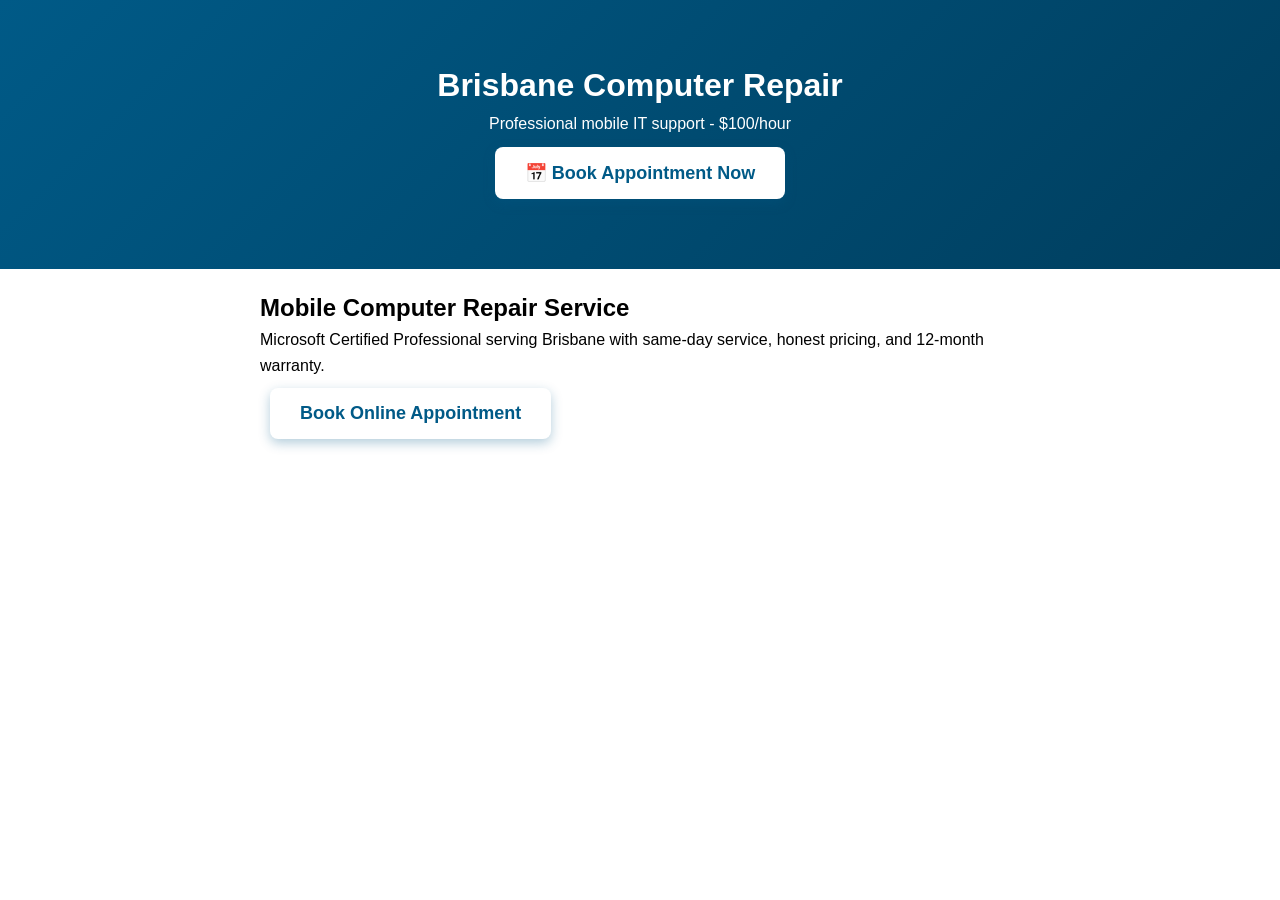
==== booking-test.html @ 238a13c6 "Cyborg Rebuild: Complete booking system from scratch" ====
<!DOCTYPE html>
<html lang="en">
<head>
    <meta charset="UTF-8">
    <meta name="viewport" content="width=device-width, initial-scale=1.0">
    <title>Brisbane Computer Repair - Book Now</title>
    <style>
        * { margin: 0; padding: 0; box-sizing: border-box; }
        body { font-family: Arial, sans-serif; line-height: 1.6; }
        .container { max-width: 800px; margin: 0 auto; padding: 20px; }
        
        .hero { 
            background: linear-gradient(135deg, #005a87 0%, #003e5e 100%); 
            color: white; padding: 40px 0; text-align: center; 
        }
        
        .booking-btn {
            background: white; color: #005a87; border: none;
            padding: 15px 30px; border-radius: 8px; font-size: 18px;
            font-weight: 600; cursor: pointer; margin: 10px;
            box-shadow: 0 4px 12px rgba(0,90,135,0.3);
            transition: transform 0.3s;
        }
        
        .booking-btn:hover { transform: translateY(-2px); }
        
        .modal {
            display: none; position: fixed; top: 0; left: 0;
            width: 100%; height: 100%; background: rgba(0,0,0,0.8);
            z-index: 10000; justify-content: center; align-items: center;
        }
        
        .modal-content {
            background: white; border-radius: 12px; width: 90%;
            max-width: 600px; max-height: 80vh; overflow-y: auto;
        }
        
        .modal-header {
            background: #005a87; color: white; padding: 20px;
            border-radius: 12px 12px 0 0; position: relative;
        }
        
        .close-btn {
            position: absolute; right: 20px; top: 15px;
            background: none; border: none; color: white;
            font-size: 24px; cursor: pointer;
        }
        
        .modal-body { padding: 30px; }
        
        .step { display: none; }
        .step.active { display: block; }
        
        .service-grid {
            display: grid; grid-template-columns: repeat(auto-fit, minmax(250px, 1fr));
            gap: 15px; margin: 20px 0;
        }
        
        .service-card {
            border: 2px solid #e9ecef; border-radius: 8px; padding: 20px;
            cursor: pointer; transition: all 0.3s; text-align: center;
        }
        
        .service-card:hover { border-color: #005a87; background: #f8f9fa; }
        .service-card.selected { border-color: #005a87; background: #e3f2fd; }
        
        .time-grid {
            display: grid; grid-template-columns: repeat(auto-fit, minmax(120px, 1fr));
            gap: 10px; margin: 20px 0;
        }
        
        .time-slot {
            border: 2px solid #e9ecef; border-radius: 6px; padding: 10px;
            cursor: pointer; text-align: center; transition: all 0.3s;
        }
        
        .time-slot:hover { border-color: #005a87; }
        .time-slot.selected { background: #005a87; color: white; }
        .time-slot.unavailable { background: #f8f9fa; color: #6c757d; cursor: not-allowed; }
        
        .form-group { margin: 15px 0; }
        .form-group label { display: block; margin-bottom: 5px; font-weight: 500; }
        .form-group input, .form-group textarea {
            width: 100%; padding: 10px; border: 2px solid #e9ecef;
            border-radius: 6px; font-size: 16px;
        }
        
        .btn-primary {
            background: #005a87; color: white; border: none;
            padding: 12px 24px; border-radius: 6px; cursor: pointer;
            font-size: 16px; width: 100%; margin-top: 20px;
        }
        
        .step-indicator {
            display: flex; justify-content: center; margin-bottom: 30px; gap: 20px;
        }
        
        .step-item {
            padding: 8px 16px; border-radius: 20px; background: #e9ecef;
            color: #6c757d; font-weight: 500;
        }
        
        .step-item.active { background: #005a87; color: white; }
    </style>
</head>
<body>
    <div class="hero">
        <div class="container">
            <h1>Brisbane Computer Repair</h1>
            <p>Professional mobile IT support - $100/hour</p>
            <button class="booking-btn" onclick="openModal()">📅 Book Appointment Now</button>
        </div>
    </div>

    <div class="container">
        <h2>Mobile Computer Repair Service</h2>
        <p>Microsoft Certified Professional serving Brisbane with same-day service, honest pricing, and 12-month warranty.</p>
        <button class="booking-btn" onclick="openModal()">Book Online Appointment</button>
    </div>

    <!-- Booking Modal -->
    <div id="bookingModal" class="modal">
        <div class="modal-content">
            <div class="modal-header">
                <h2>Book Your Appointment</h2>
                <button class="close-btn" onclick="closeModal()">&times;</button>
            </div>
            <div class="modal-body">
                <div class="step-indicator">
                    <div class="step-item active" data-step="1">1. Service</div>
                    <div class="step-item" data-step="2">2. Time</div>
                    <div class="step-item" data-step="3">3. Details</div>
                </div>

                <!-- Step 1: Service Selection -->
                <div id="step1" class="step active">
                    <h3>Select Your Service</h3>
                    <div class="service-grid">
                        <div class="service-card" onclick="selectService('Computer Repair', 100, 1)">
                            <h4>Computer Repair</h4>
                            <p>$100/hour</p>
                            <p>Hardware diagnosis, component replacement, system repairs</p>
                        </div>
                        <div class="service-card" onclick="selectService('Software Support', 100, 1)">
                            <h4>Software Support</h4>
                            <p>$100/hour</p>
                            <p>Software installation, virus removal, optimization</p>
                        </div>
                        <div class="service-card" onclick="selectService('Data Recovery', 100, 2)">
                            <h4>Data Recovery</h4>
                            <p>$100/hour</p>
                            <p>File recovery, backup solutions, data transfer</p>
                        </div>
                        <div class="service-card" onclick="selectService('Network Setup', 100, 1)">
                            <h4>Network Setup</h4>
                            <p>$100/hour</p>
                            <p>WiFi configuration, network troubleshooting</p>
                        </div>
                    </div>
                </div>

                <!-- Step 2: Time Selection -->
                <div id="step2" class="step">
                    <h3>Choose Your Time</h3>
                    <div id="selectedService"></div>
                    
                    <div class="form-group">
                        <label for="appointmentDate">Select Date:</label>
                        <input type="date" id="appointmentDate" onchange="loadTimeSlots()">
                    </div>
                    
                    <div class="form-group">
                        <label>Duration:</label>
                        <label><input type="radio" name="duration" value="1" checked onchange="updateDuration(1)"> 1 Hour ($100)</label>
                        <label><input type="radio" name="duration" value="2" onchange="updateDuration(2)"> 2 Hours ($200)</label>
                    </div>
                    
                    <div id="timeSlots" class="time-grid"></div>
                </div>

                <!-- Step 3: Customer Details -->
                <div id="step3" class="step">
                    <h3>Your Details</h3>
                    <div id="bookingSummary"></div>
                    
                    <form id="bookingForm" action="https://formspree.io/f/mrbzrkzk" method="POST">
                        <input type="hidden" name="service" id="hiddenService">
                        <input type="hidden" name="datetime" id="hiddenDateTime">
                        <input type="hidden" name="duration" id="hiddenDuration">
                        <input type="hidden" name="cost" id="hiddenCost">
                        
                        <div class="form-group">
                            <label for="customerName">Full Name *</label>
                            <input type="text" id="customerName" name="name" required>
                        </div>
                        
                        <div class="form-group">
                            <label for="customerEmail">Email Address *</label>
                            <input type="email" id="customerEmail" name="email" required>
                        </div>
                        
                        <div class="form-group">
                            <label for="customerPhone">Phone Number *</label>
                            <input type="tel" id="customerPhone" name="phone" required>
                        </div>
                        
                        <div class="form-group">
                            <label for="customerAddress">Service Address (Brisbane) *</label>
                            <input type="text" id="customerAddress" name="address" placeholder="Where should we visit?" required>
                        </div>
                        
                        <div class="form-group">
                            <label for="customerMessage">Describe Your Issue</label>
                            <textarea id="customerMessage" name="message" rows="4" placeholder="Tell us about your computer problem..."></textarea>
                        </div>
                        
                        <button type="submit" class="btn-primary">Submit Booking Request</button>
                    </form>
                </div>
            </div>
        </div>
    </div>

    <script>
        let selectedServiceName = '';
        let selectedDuration = 1;
        let selectedTime = '';
        let selectedDate = '';

        function openModal() {
            console.log('Opening booking modal...');
            document.getElementById('bookingModal').style.display = 'flex';
            document.body.style.overflow = 'hidden';
            
            // Set minimum date to today
            const today = new Date().toISOString().split('T')[0];
            document.getElementById('appointmentDate').min = today;
        }

        function closeModal() {
            document.getElementById('bookingModal').style.display = 'none';
            document.body.style.overflow = 'auto';
            resetForm();
        }

        function resetForm() {
            // Reset to step 1
            showStep(1);
            selectedServiceName = '';
            selectedDuration = 1;
            selectedTime = '';
            selectedDate = '';
            
            // Clear form
            document.getElementById('bookingForm').reset();
            document.querySelectorAll('.service-card').forEach(card => card.classList.remove('selected'));
            document.querySelectorAll('.time-slot').forEach(slot => slot.classList.remove('selected'));
        }

        function showStep(stepNumber) {
            document.querySelectorAll('.step').forEach(step => step.classList.remove('active'));
            document.querySelectorAll('.step-item').forEach(item => item.classList.remove('active'));
            
            document.getElementById('step' + stepNumber).classList.add('active');
            document.querySelector('.step-item[data-step=\"' + stepNumber + '\"]').classList.add('active');
        }

        function selectService(serviceName, price, defaultDuration) {
            selectedServiceName = serviceName;
            selectedDuration = defaultDuration;
            
            // Update UI
            document.querySelectorAll('.service-card').forEach(card => card.classList.remove('selected'));
            event.target.closest('.service-card').classList.add('selected');
            
            document.getElementById('selectedService').innerHTML = 
                '<p><strong>Selected:</strong> ' + serviceName + ' - $' + price + '/hour</p>';
            
            // Set duration radio
            document.querySelector('input[name=\"duration\"][value=\"' + defaultDuration + '\"]').checked = true;
            
            setTimeout(() => showStep(2), 500);
        }

        function updateDuration(duration) {
            selectedDuration = parseInt(duration);
            if (selectedDate) {
                loadTimeSlots();
            }
        }

        function loadTimeSlots() {
            const dateInput = document.getElementById('appointmentDate');
            selectedDate = dateInput.value;
            
            if (!selectedDate) return;
            
            const slotsContainer = document.getElementById('timeSlots');
            slotsContainer.innerHTML = '';
            
            // Generate time slots with Brisbane business rules
            for (let hour = 8; hour < (20 - selectedDuration + 1); hour++) {
                const slot = document.createElement('div');
                slot.className = 'time-slot';
                
                let isAvailable = true;
                let reason = '';
                
                // Monday Arup work schedule
                if (selectedDate === '2025-06-23' && hour < 18) {
                    isAvailable = false;
                    reason = 'Arup Work';
                }
                
                if (!isAvailable) {
                    slot.classList.add('unavailable');
                    slot.innerHTML = hour + ':00-' + (hour + selectedDuration) + ':00<br><small>' + reason + '</small>';
                } else {
                    slot.innerHTML = hour + ':00-' + (hour + selectedDuration) + ':00';
                    slot.onclick = () => selectTime(slot, hour);
                }
                
                slotsContainer.appendChild(slot);
            }
        }

        function selectTime(slotElement, hour) {
            selectedTime = hour + ':00';
            
            document.querySelectorAll('.time-slot').forEach(slot => slot.classList.remove('selected'));
            slotElement.classList.add('selected');
            
            // Enable next step
            setTimeout(() => {
                updateBookingSummary();
                showStep(3);
            }, 500);
        }

        function updateBookingSummary() {
            const cost = selectedDuration * 100;
            const summary = 
                '<div style=\"background: #f8f9fa; padding: 15px; border-radius: 6px; margin-bottom: 20px;\">' +
                '<h4>Appointment Summary</h4>' +
                '<p><strong>Service:</strong> ' + selectedServiceName + '</p>' +
                '<p><strong>Date:</strong> ' + new Date(selectedDate).toLocaleDateString('en-AU') + '</p>' +
                '<p><strong>Time:</strong> ' + selectedTime + ' (' + selectedDuration + ' hour' + (selectedDuration > 1 ? 's' : '') + ')</p>' +
                '<p><strong>Cost:</strong> $' + cost + '</p>' +
                '<p><small>30-minute buffer included for quality service</small></p>' +
                '</div>';
            
            document.getElementById('bookingSummary').innerHTML = summary;
            
            // Update hidden form fields
            document.getElementById('hiddenService').value = selectedServiceName;
            document.getElementById('hiddenDateTime').value = selectedDate + ' ' + selectedTime;
            document.getElementById('hiddenDuration').value = selectedDuration + ' hour' + (selectedDuration > 1 ? 's' : '');
            document.getElementById('hiddenCost').value = '$' + cost;
        }

        // Close modal when clicking outside
        document.getElementById('bookingModal').onclick = function(e) {
            if (e.target === this) closeModal();
        };

        console.log('Brisbane Computer Repair booking system loaded');
    </script>
</body>
</html>
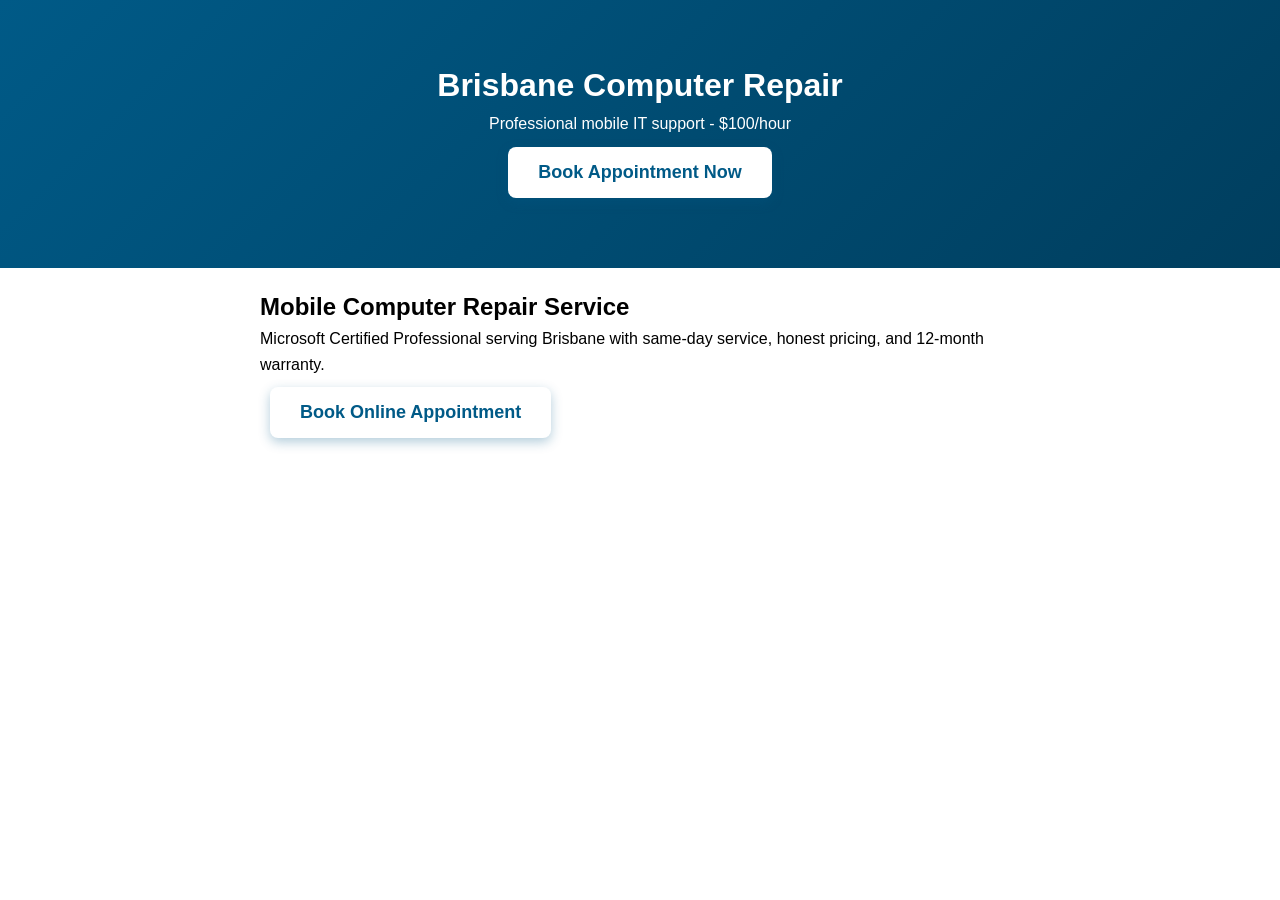
==== commit e2124c62: "Complete calendar sync booking system with real-time API" ====
--- a/booking-test.html
+++ b/booking-test.html
@@ -101,6 +101,9 @@
         }
         
         .step-item.active { background: #005a87; color: white; }
+        
+        .loading { text-align: center; padding: 20px; color: #6c757d; }
+        .error { background: #fff3cd; border: 1px solid #ffeaa7; padding: 15px; border-radius: 6px; margin: 10px 0; }
     </style>
 </head>
 <body>
@@ -108,7 +111,7 @@
         <div class="container">
             <h1>Brisbane Computer Repair</h1>
             <p>Professional mobile IT support - $100/hour</p>
-            <button class="booking-btn" onclick="openModal()">📅 Book Appointment Now</button>
+            <button class="booking-btn" onclick="openModal()">Book Appointment Now</button>
         </div>
     </div>
 
@@ -226,9 +229,12 @@
         let selectedDuration = 1;
         let selectedTime = '';
         let selectedDate = '';
+        let calendarEvents = [];
+
+        // Calendar API configuration
+        const CALENDAR_API_BASE = 'https://calendar-sync-server.onrender.com/api/calendar';
 
         function openModal() {
-            console.log('Opening booking modal...');
             document.getElementById('bookingModal').style.display = 'flex';
             document.body.style.overflow = 'hidden';
             
@@ -244,14 +250,12 @@
         }
 
         function resetForm() {
-            // Reset to step 1
             showStep(1);
             selectedServiceName = '';
             selectedDuration = 1;
             selectedTime = '';
             selectedDate = '';
             
-            // Clear form
             document.getElementById('bookingForm').reset();
             document.querySelectorAll('.service-card').forEach(card => card.classList.remove('selected'));
             document.querySelectorAll('.time-slot').forEach(slot => slot.classList.remove('selected'));
@@ -262,22 +266,20 @@
             document.querySelectorAll('.step-item').forEach(item => item.classList.remove('active'));
             
             document.getElementById('step' + stepNumber).classList.add('active');
-            document.querySelector('.step-item[data-step=\"' + stepNumber + '\"]').classList.add('active');
+            document.querySelector('.step-item[data-step="' + stepNumber + '"]').classList.add('active');
         }
 
         function selectService(serviceName, price, defaultDuration) {
             selectedServiceName = serviceName;
             selectedDuration = defaultDuration;
             
-            // Update UI
             document.querySelectorAll('.service-card').forEach(card => card.classList.remove('selected'));
             event.target.closest('.service-card').classList.add('selected');
             
             document.getElementById('selectedService').innerHTML = 
                 '<p><strong>Selected:</strong> ' + serviceName + ' - $' + price + '/hour</p>';
             
-            // Set duration radio
-            document.querySelector('input[name=\"duration\"][value=\"' + defaultDuration + '\"]').checked = true;
+            document.querySelector('input[name="duration"][value="' + defaultDuration + '"]').checked = true;
             
             setTimeout(() => showStep(2), 500);
         }
@@ -289,39 +291,102 @@
             }
         }
 
-        function loadTimeSlots() {
+        async function loadTimeSlots() {
             const dateInput = document.getElementById('appointmentDate');
             selectedDate = dateInput.value;
             
             if (!selectedDate) return;
             
             const slotsContainer = document.getElementById('timeSlots');
+            slotsContainer.innerHTML = '<div class="loading">Loading available times...</div>';
+            
+            try {
+                // Fetch real calendar events
+                const eventsResponse = await fetch(CALENDAR_API_BASE + '/events/' + selectedDate);
+                if (eventsResponse.ok) {
+                    const eventsData = await eventsResponse.json();
+                    calendarEvents = eventsData.events || [];
+                    console.log('Calendar events loaded:', calendarEvents.length);
+                }
+                
+                // Generate time slots with real calendar conflicts
+                generateTimeSlots();
+                
+            } catch (error) {
+                console.warn('Calendar API unavailable, using fallback:', error.message);
+                generateFallbackSlots();
+            }
+        }
+
+        function generateTimeSlots() {
+            const slotsContainer = document.getElementById('timeSlots');
             slotsContainer.innerHTML = '';
             
-            // Generate time slots with Brisbane business rules
-            for (let hour = 8; hour < (20 - selectedDuration + 1); hour++) {
-                const slot = document.createElement('div');
-                slot.className = 'time-slot';
-                
+            const businessStart = 8;
+            const businessEnd = 20;
+            
+            for (let hour = businessStart; hour <= businessEnd - selectedDuration; hour++) {
+                const slotStart = new Date(selectedDate + 'T' + hour.toString().padStart(2, '0') + ':00:00');
+                const slotEnd = new Date(selectedDate + 'T' + (hour + selectedDuration).toString().padStart(2, '0') + ':00:00');
+                
+                let isAvailable = true;
+                let conflictReason = '';
+                
+                // Check against real calendar events
+                for (const event of calendarEvents) {
+                    const eventStart = new Date(event.start);
+                    const eventEnd = new Date(event.end);
+                    
+                    // Add 30-minute buffer
+                    const bufferStart = new Date(eventStart.getTime() - 30 * 60 * 1000);
+                    const bufferEnd = new Date(eventEnd.getTime() + 30 * 60 * 1000);
+                    
+                    if (slotStart < bufferEnd && slotEnd > bufferStart) {
+                        isAvailable = false;
+                        conflictReason = event.summary || 'Appointment';
+                        break;
+                    }
+                }
+                
+                createTimeSlot(hour, isAvailable, conflictReason);
+            }
+        }
+
+        function generateFallbackSlots() {
+            const slotsContainer = document.getElementById('timeSlots');
+            slotsContainer.innerHTML = '<div class="error">Calendar sync unavailable. Using fallback schedule.</div>';
+            
+            for (let hour = 8; hour <= 20 - selectedDuration; hour++) {
                 let isAvailable = true;
                 let reason = '';
                 
-                // Monday Arup work schedule
+                // Monday Arup work schedule fallback
                 if (selectedDate === '2025-06-23' && hour < 18) {
                     isAvailable = false;
                     reason = 'Arup Work';
                 }
                 
-                if (!isAvailable) {
-                    slot.classList.add('unavailable');
-                    slot.innerHTML = hour + ':00-' + (hour + selectedDuration) + ':00<br><small>' + reason + '</small>';
-                } else {
-                    slot.innerHTML = hour + ':00-' + (hour + selectedDuration) + ':00';
-                    slot.onclick = () => selectTime(slot, hour);
-                }
-                
-                slotsContainer.appendChild(slot);
+                createTimeSlot(hour, isAvailable, reason);
             }
+        }
+
+        function createTimeSlot(hour, isAvailable, reason) {
+            const slotsContainer = document.getElementById('timeSlots');
+            const slot = document.createElement('div');
+            slot.className = 'time-slot';
+            
+            const endHour = hour + selectedDuration;
+            const timeLabel = hour + ':00-' + endHour + ':00';
+            
+            if (!isAvailable) {
+                slot.classList.add('unavailable');
+                slot.innerHTML = timeLabel + '<br><small>' + reason + '</small>';
+            } else {
+                slot.innerHTML = timeLabel;
+                slot.onclick = () => selectTime(slot, hour);
+            }
+            
+            slotsContainer.appendChild(slot);
         }
 
         function selectTime(slotElement, hour) {
@@ -330,7 +395,6 @@
             document.querySelectorAll('.time-slot').forEach(slot => slot.classList.remove('selected'));
             slotElement.classList.add('selected');
             
-            // Enable next step
             setTimeout(() => {
                 updateBookingSummary();
                 showStep(3);
@@ -340,7 +404,7 @@
         function updateBookingSummary() {
             const cost = selectedDuration * 100;
             const summary = 
-                '<div style=\"background: #f8f9fa; padding: 15px; border-radius: 6px; margin-bottom: 20px;\">' +
+                '<div style="background: #f8f9fa; padding: 15px; border-radius: 6px; margin-bottom: 20px;">' +
                 '<h4>Appointment Summary</h4>' +
                 '<p><strong>Service:</strong> ' + selectedServiceName + '</p>' +
                 '<p><strong>Date:</strong> ' + new Date(selectedDate).toLocaleDateString('en-AU') + '</p>' +
@@ -363,7 +427,7 @@
             if (e.target === this) closeModal();
         };
 
-        console.log('Brisbane Computer Repair booking system loaded');
+        console.log('Brisbane Computer Repair booking system with calendar sync loaded');
     </script>
 </body>
 </html>
